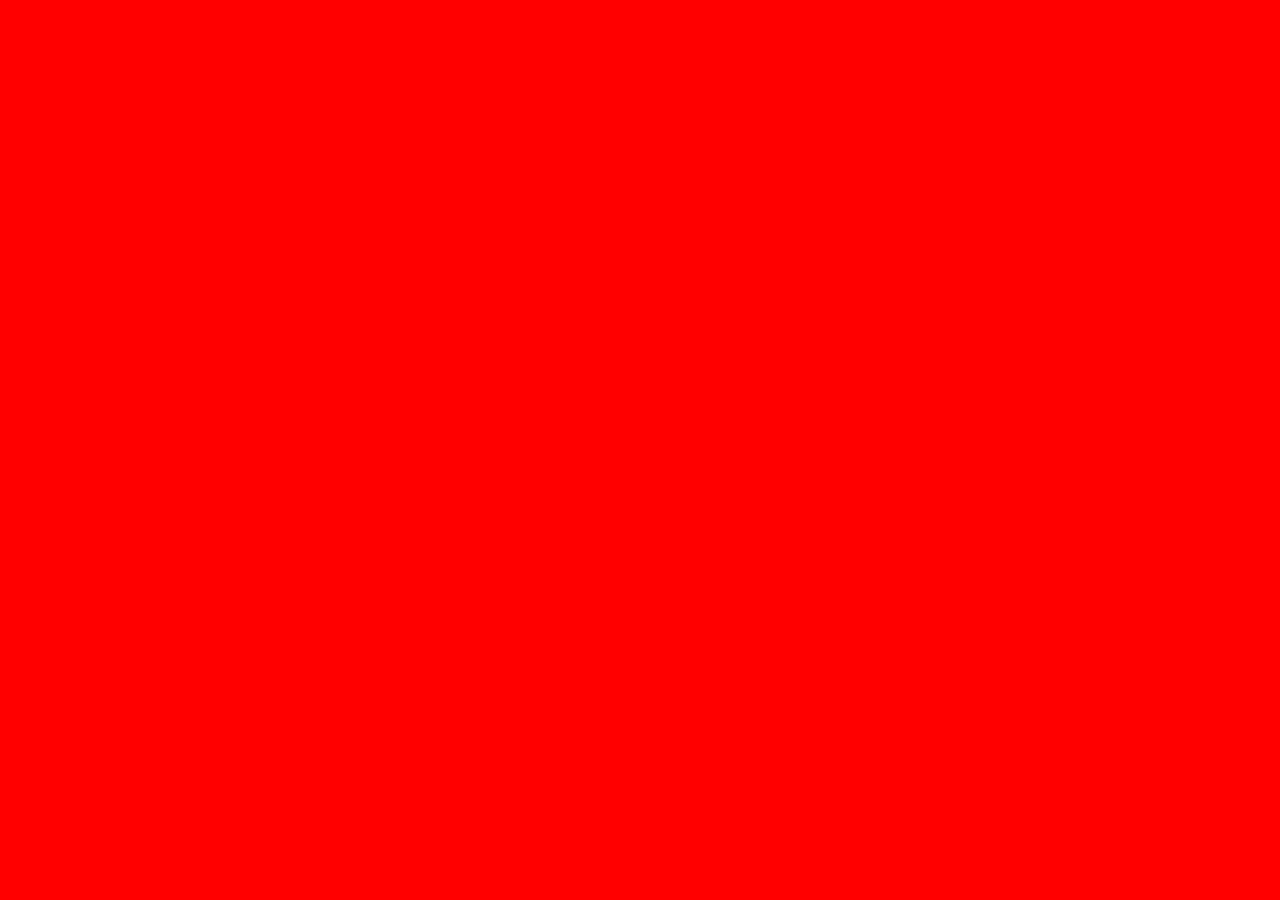
==== about.html @ 92f1eda0 "Created base pages and added base copy" ====
<!DOCTYPE html>
<html lang="en">
<head>
    <meta charset="UTF-8">
    <meta http-equiv="X-UA-Compatible" content="IE=edge">
    <meta name="viewport" content="width=device-width, initial-scale=1.0">
    <title>About</title>
</head>
<body>
    <script src="winser.js"></script>
</body>
</html>
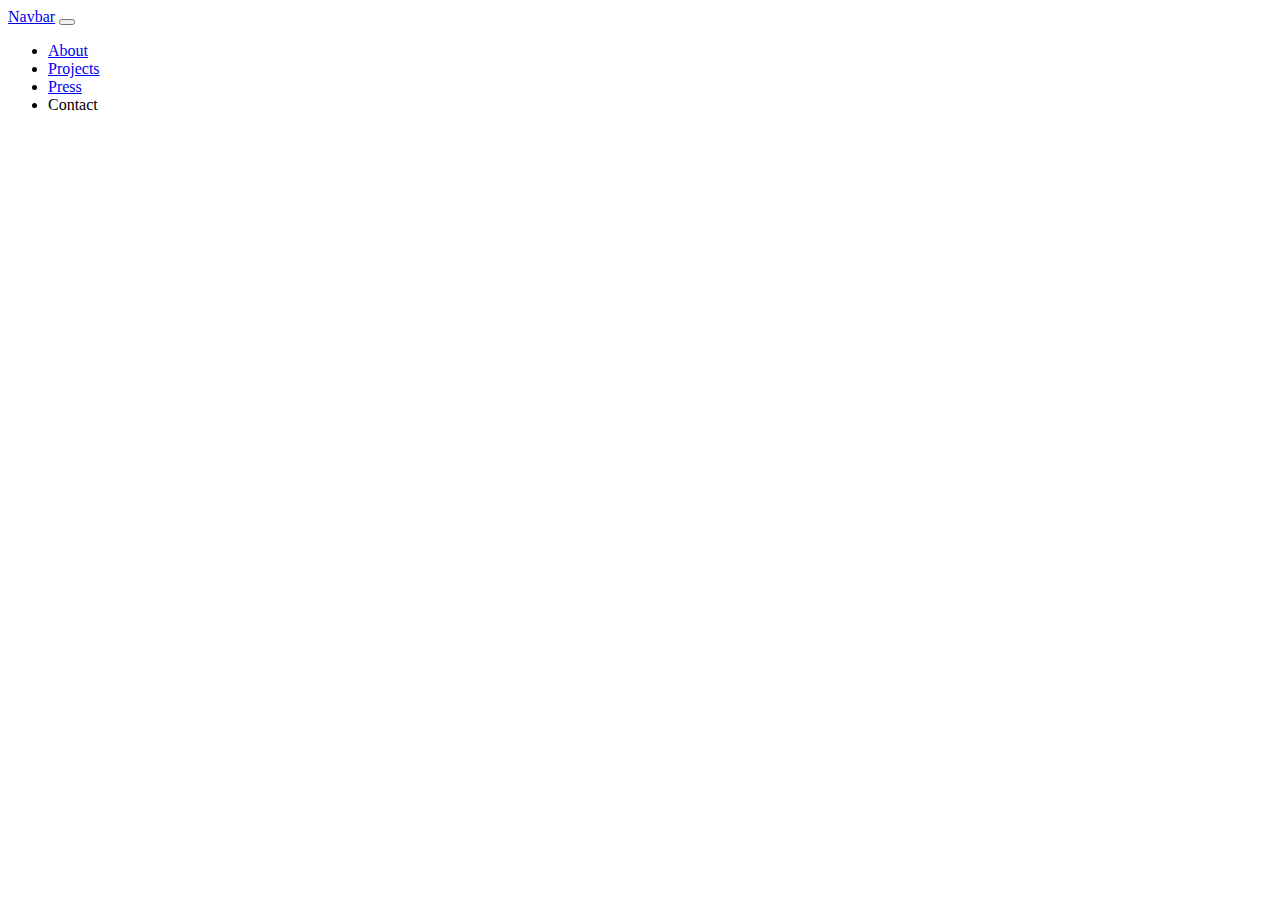
==== commit 8c2341f9: "Added navbar component to all pages" ====
--- a/about.html
+++ b/about.html
@@ -7,6 +7,7 @@
     <title>About</title>
 </head>
 <body>
+
     <script src="winser.js"></script>
-</body>
+    <script src="https://cdn.jsdelivr.net/npm/bootstrap@5.2.3/dist/js/bootstrap.bundle.min.js" integrity="sha384-kenU1KFdBIe4zVF0s0G1M5b4hcpxyD9F7jL+jjXkk+Q2h455rYXK/7HAuoJl+0I4" crossorigin="anonymous"></script>
 </html>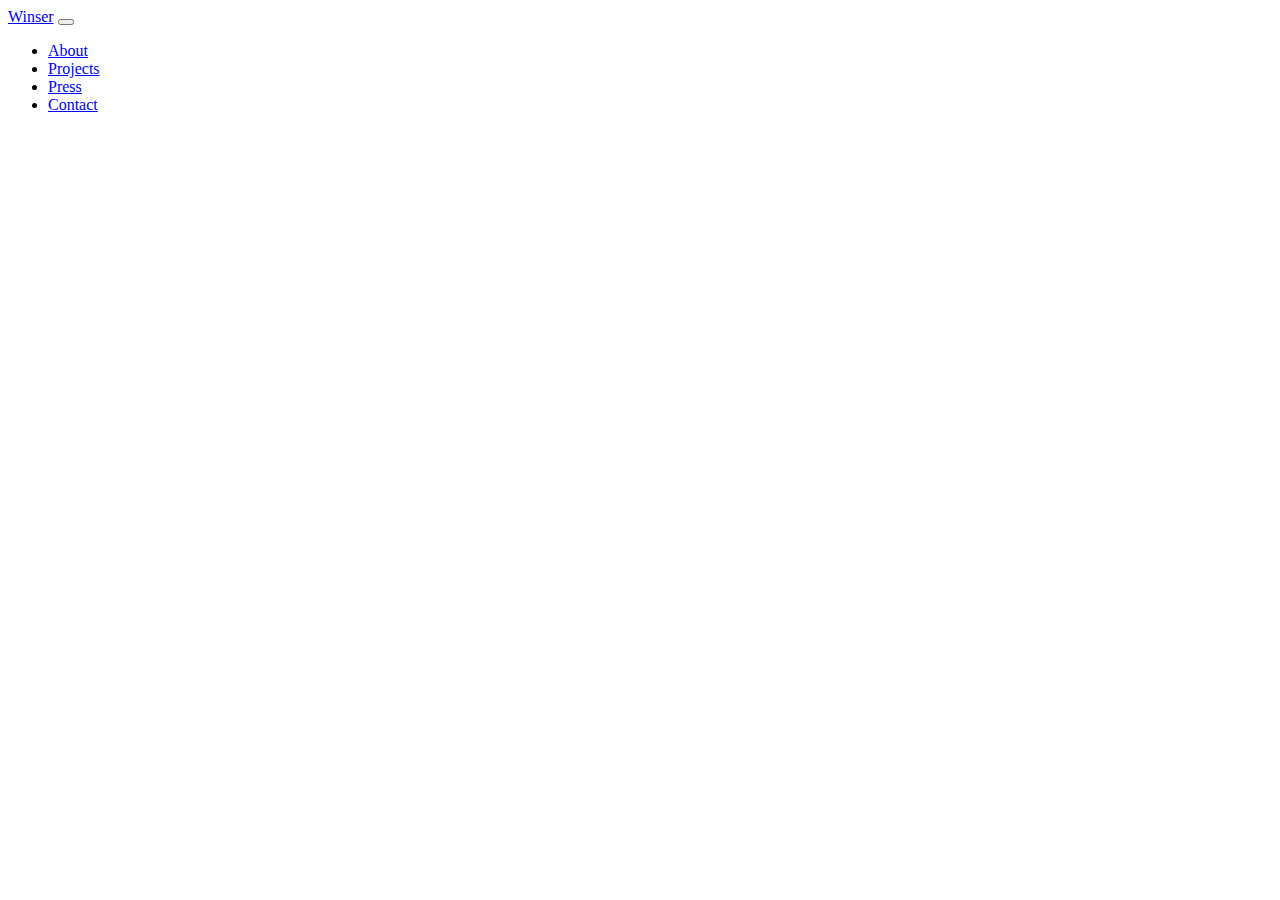
==== commit abc25de9: "Added modules in order to be able to use es6 exportfeature" ====
--- a/about.html
+++ b/about.html
@@ -8,6 +8,6 @@
 </head>
 <body>
 
-    <script src="winser.js"></script>
+    <script type="module" src="/Js/winser.js"></script>
     <script src="https://cdn.jsdelivr.net/npm/bootstrap@5.2.3/dist/js/bootstrap.bundle.min.js" integrity="sha384-kenU1KFdBIe4zVF0s0G1M5b4hcpxyD9F7jL+jjXkk+Q2h455rYXK/7HAuoJl+0I4" crossorigin="anonymous"></script>
 </html>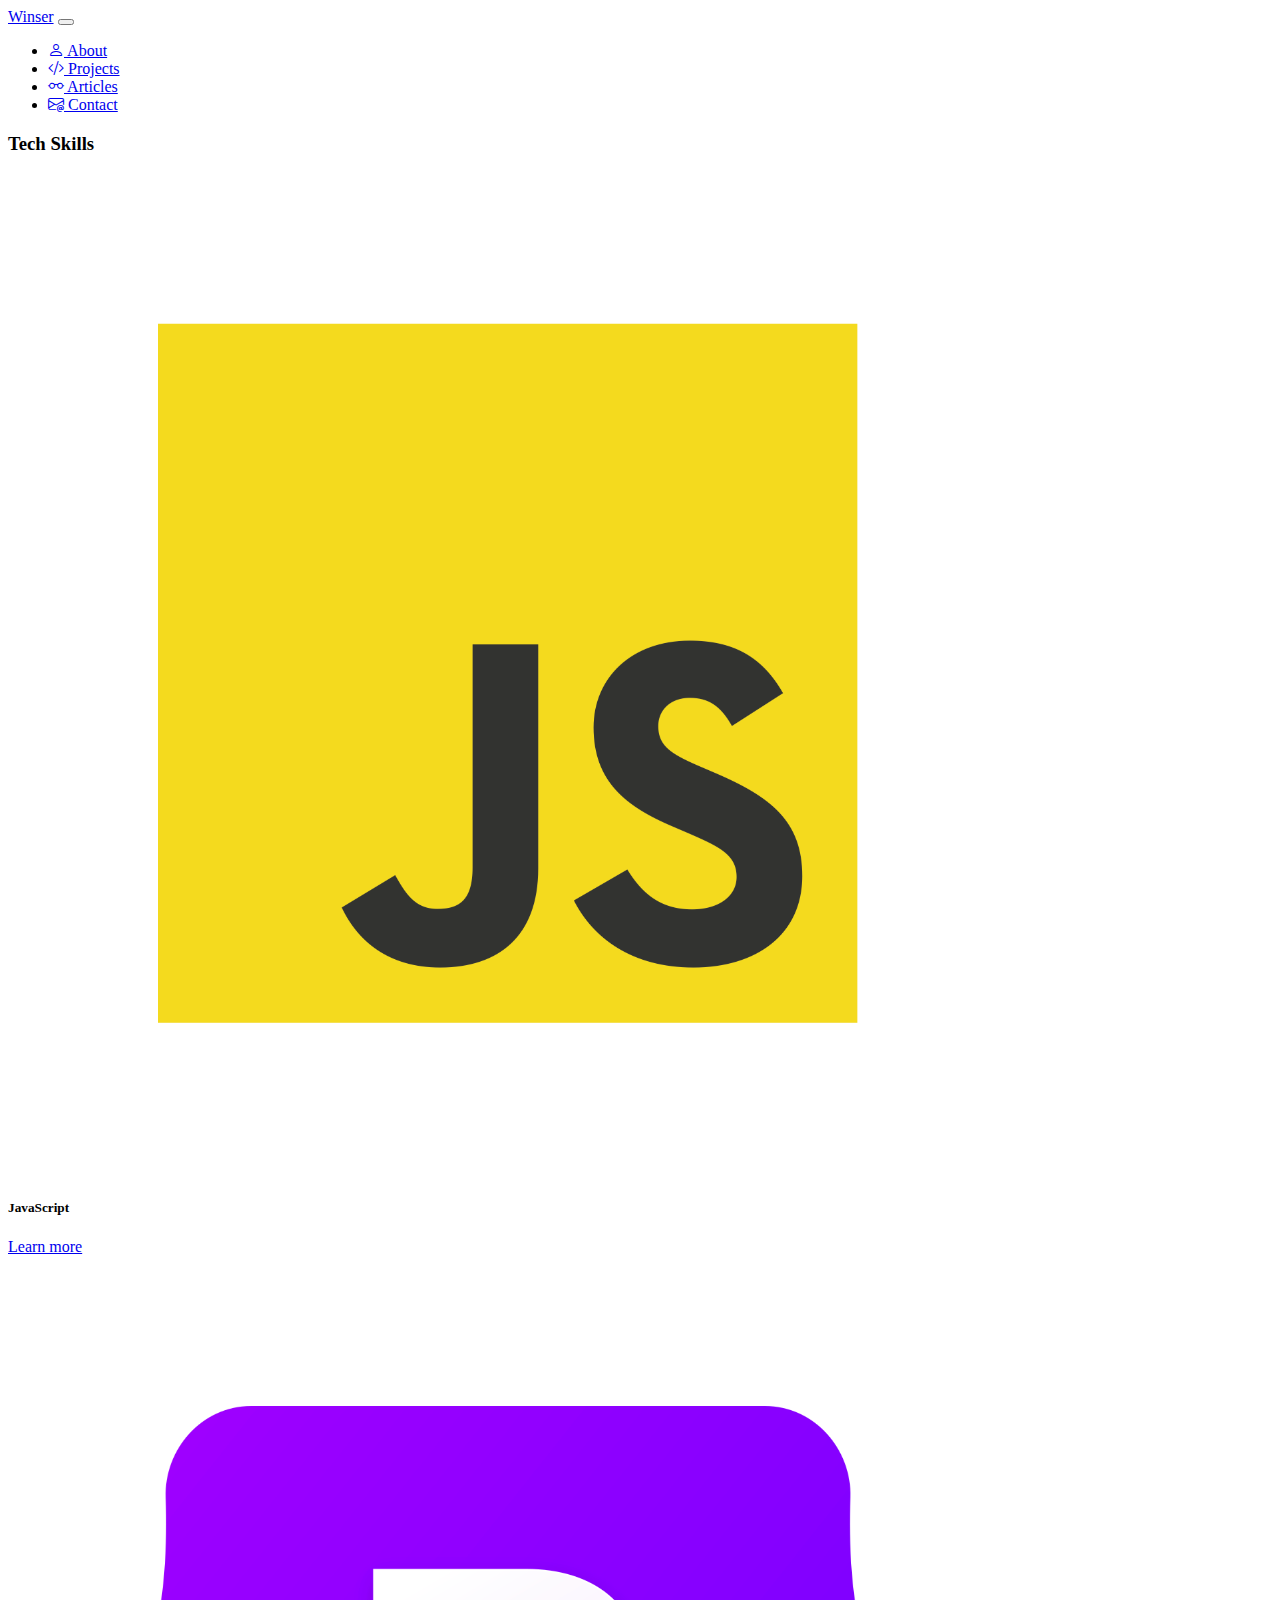
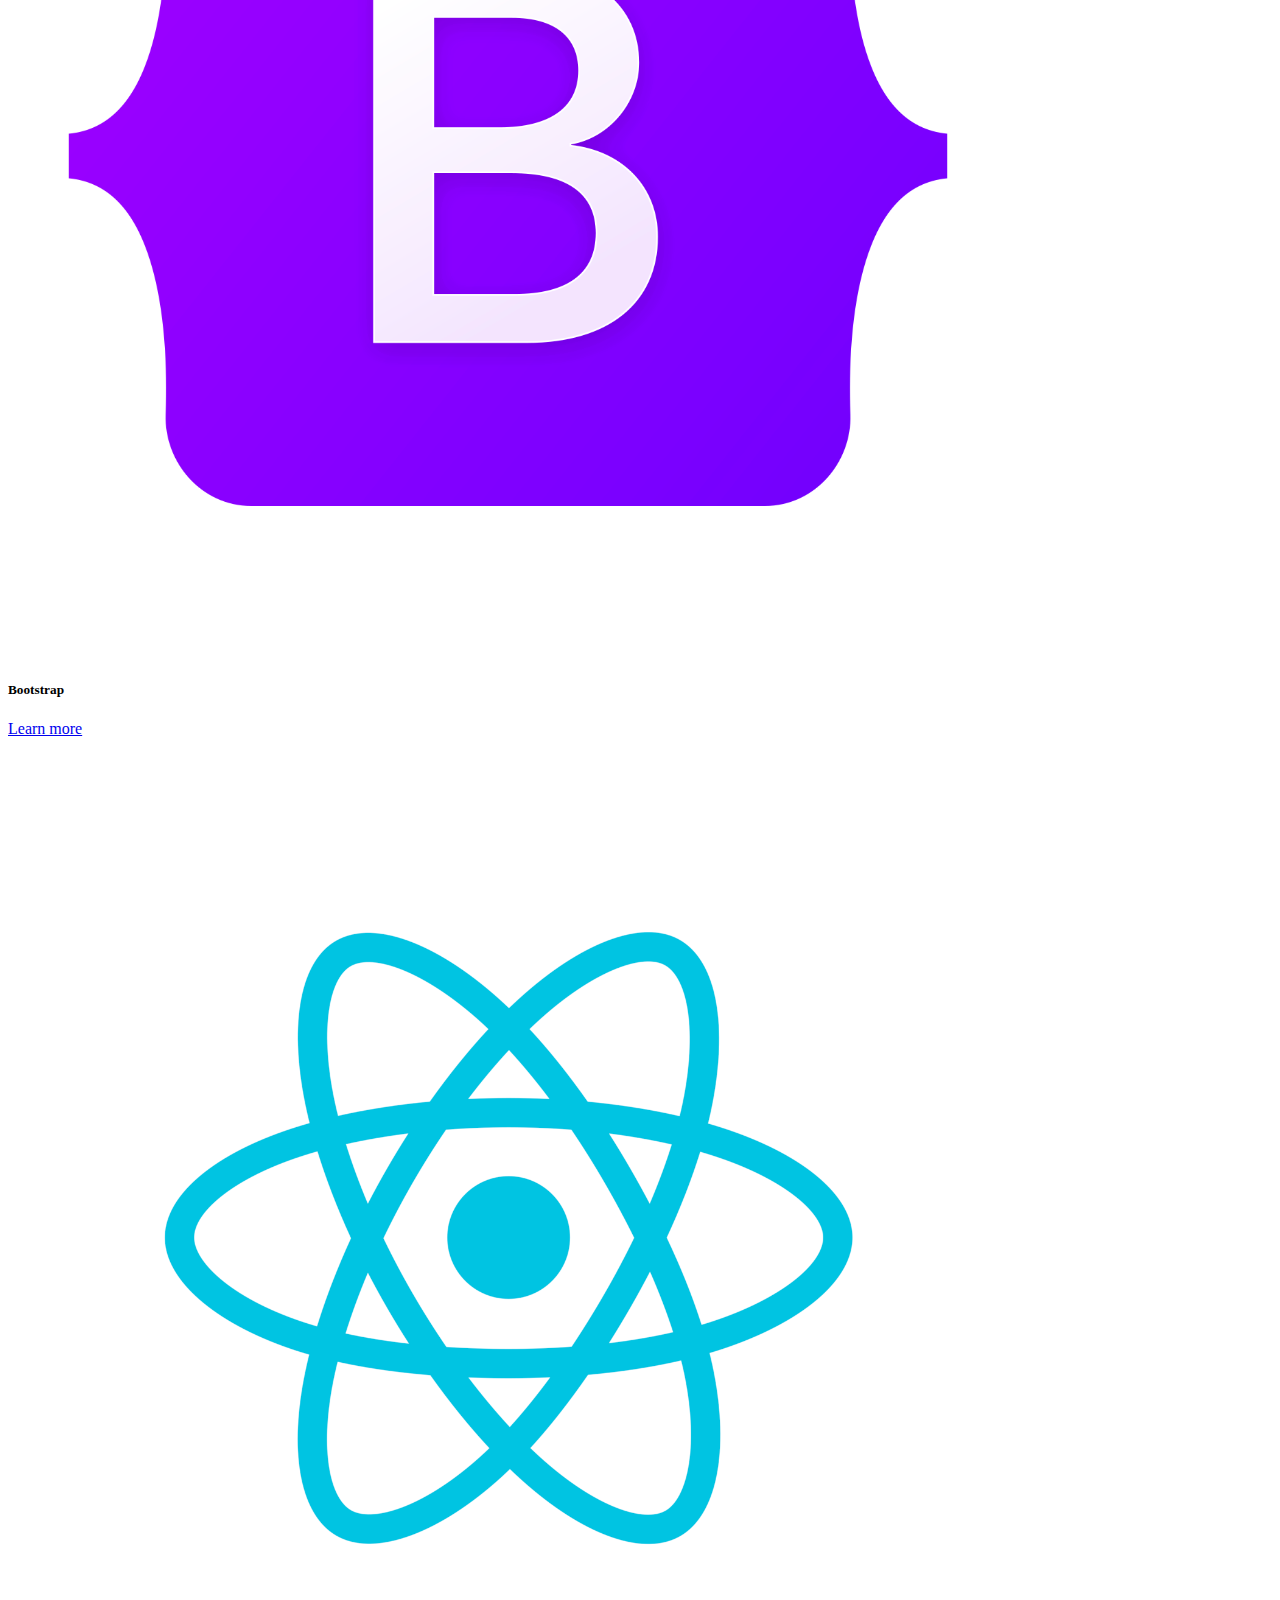
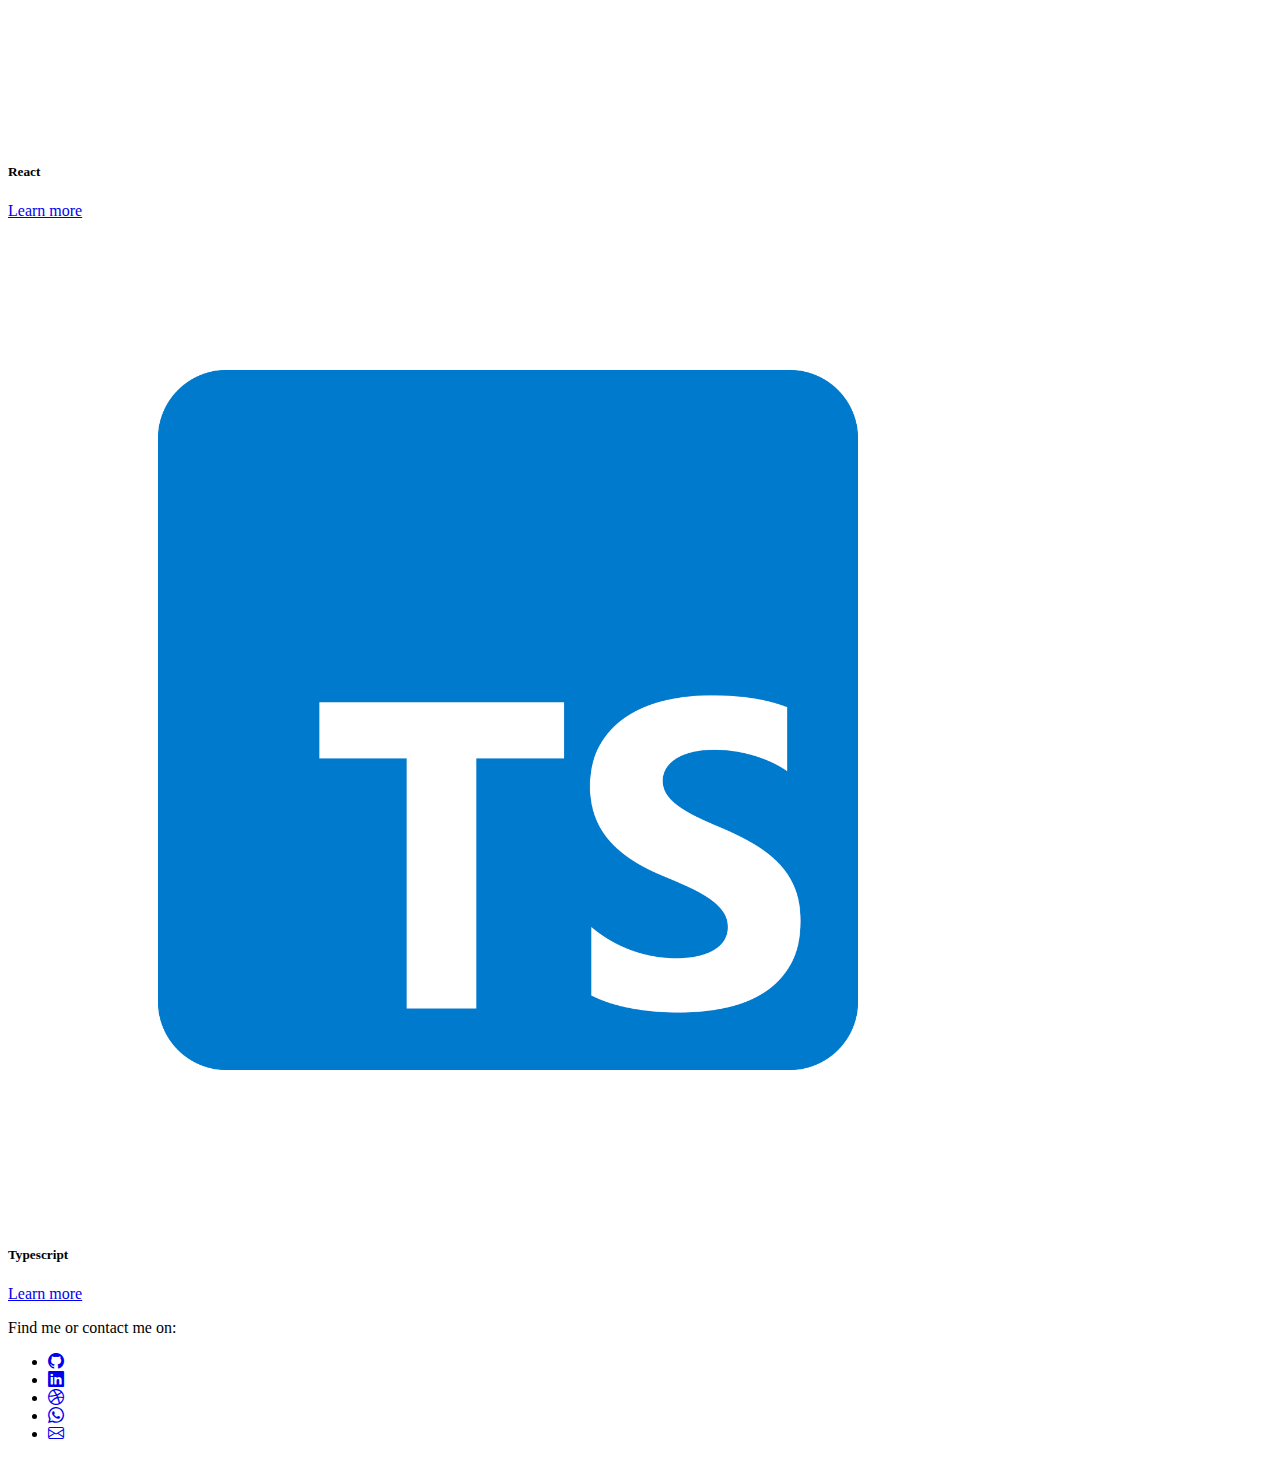
==== commit 9b9b41dd: "Working on adding cards to other pages, WIP" ====
--- a/about.html
+++ b/about.html
@@ -7,6 +7,15 @@
     <title>About</title>
 </head>
 <body>
+    <div class="container">
+
+        <div class="row mt-5 mb-3">
+            <h3 class="mt-3">Tech Skills</h3>
+            <div class="skills">
+                        
+            </div>
+        </div>
+    </div>
 
     <script type="module" src="/Js/winser.js"></script>
     <script src="https://cdn.jsdelivr.net/npm/bootstrap@5.2.3/dist/js/bootstrap.bundle.min.js" integrity="sha384-kenU1KFdBIe4zVF0s0G1M5b4hcpxyD9F7jL+jjXkk+Q2h455rYXK/7HAuoJl+0I4" crossorigin="anonymous"></script>
